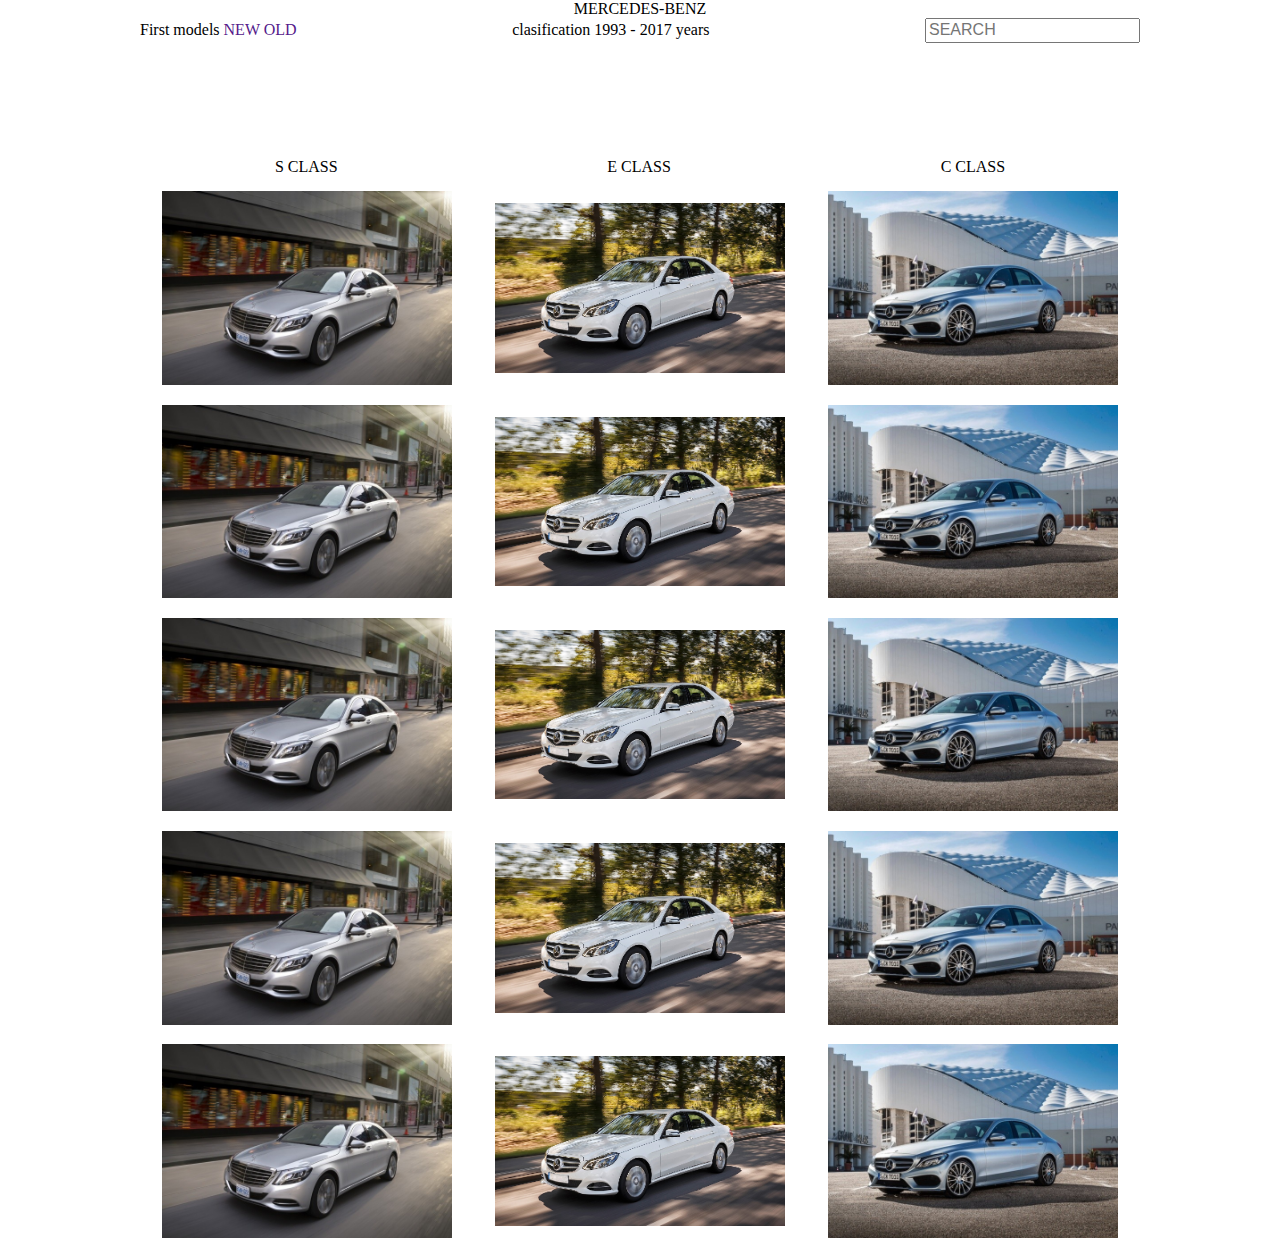
==== index.html @ c1df111f "first push" ====
<!DOCTYPE html>
<html lang="en">
<head>
    <meta charset="UTF-8">
    <title>Mercedes-Benz Gallery</title>

    <link rel="stylesheet" href="CSS/style.css">
    <link rel="stylesheet" href="CSS/Normalize.css">

</head>
<body>

<header class="header">
    <span class="text-mercrdes">MERCEDES-BENZ</span>

    <div class="navigation">
        <div class="sorting">First models
            <a href="">NEW</a>
            <a href="">OLD</a>
        </div>

        <span>clasification 1993 - 2017 years</span>

        <form class="search">
        <input placeholder="SEARCH" type="search">
        </form>
    </div>

</header>

<div class="all_generations">

    <div class="classes">
        <span>S CLASS</span>
        <span>E CLASS</span>
        <span>C CLASS</span>
    </div>

    <div class="first">
        <!--<span>fist generation</span>-->
        <span class="s-class">
            <img class="picture" src="IMG/s-class.jpg">
        </span>

        <span class="e-class">
            <img class="picture" src="IMG/e-class.jpg">
        </span>

        <span class="c-class">
            <img class="picture" src="IMG/c-class.jpg">
        </span>
    </div>

    <div class="second">
        <!--<span>second generation</span>-->
        <span class="s-class">
            <img class="picture" src="IMG/s-class.jpg">
        </span>

        <span class="e-class">
            <img class="picture" src="IMG/e-class.jpg">
        </span>

        <span class="c-class">
            <img class="picture" src="IMG/c-class.jpg">
        </span>
    </div>

    <div class="third">
        <!--<span>third generation</span>-->
        <span class="s-class">
            <img class="picture" src="IMG/s-class.jpg">
        </span>

        <span class="e-class">
            <img class="picture" src="IMG/e-class.jpg">
        </span>

        <span class="c-class">
            <img class="picture" src="IMG/c-class.jpg">
        </span>
    </div>

    <div class="fourth">
        <!--<span>fourth generation</span>-->
        <span class="s-class">
            <img class="picture" src="IMG/s-class.jpg">
        </span>

        <span class="e-class">
            <img class="picture" src="IMG/e-class.jpg">
        </span>

        <span class="c-class">
            <img class="picture" src="IMG/c-class.jpg">
        </span>
    </div>

    <div class="fifth">
        <!--<span>fifth generation</span>-->
        <span class="s-class">
            <img class="picture" src="IMG/s-class.jpg">
        </span>

        <span class="e-class">
            <img class="picture" src="IMG/e-class.jpg">
        </span>

        <span class="c-class">
            <img class="picture" src="IMG/c-class.jpg">
        </span>
    </div>


</div>

</body>
</html>
---- CSS/style.css ----
.header{
    height: 150px;
    display: flex;
    flex-flow: column wrap;
    align-items: center;

}

.navigation {
    width: 1000px;
    display: flex;
    flex-wrap: wrap;
    align-items: center;
    justify-content: space-between;
}
.all_generations{

    height: 1100px;
    display: flex;
    flex-flow: column wrap;
    align-items: center;
    justify-content: space-around;

}

.first, .second, .third, .fourth, .fifth, .classes {
    width: 1000px;

    display: flex;
    align-items: center;
    justify-content: space-around;

}


.picture {
    width: 290px;
}
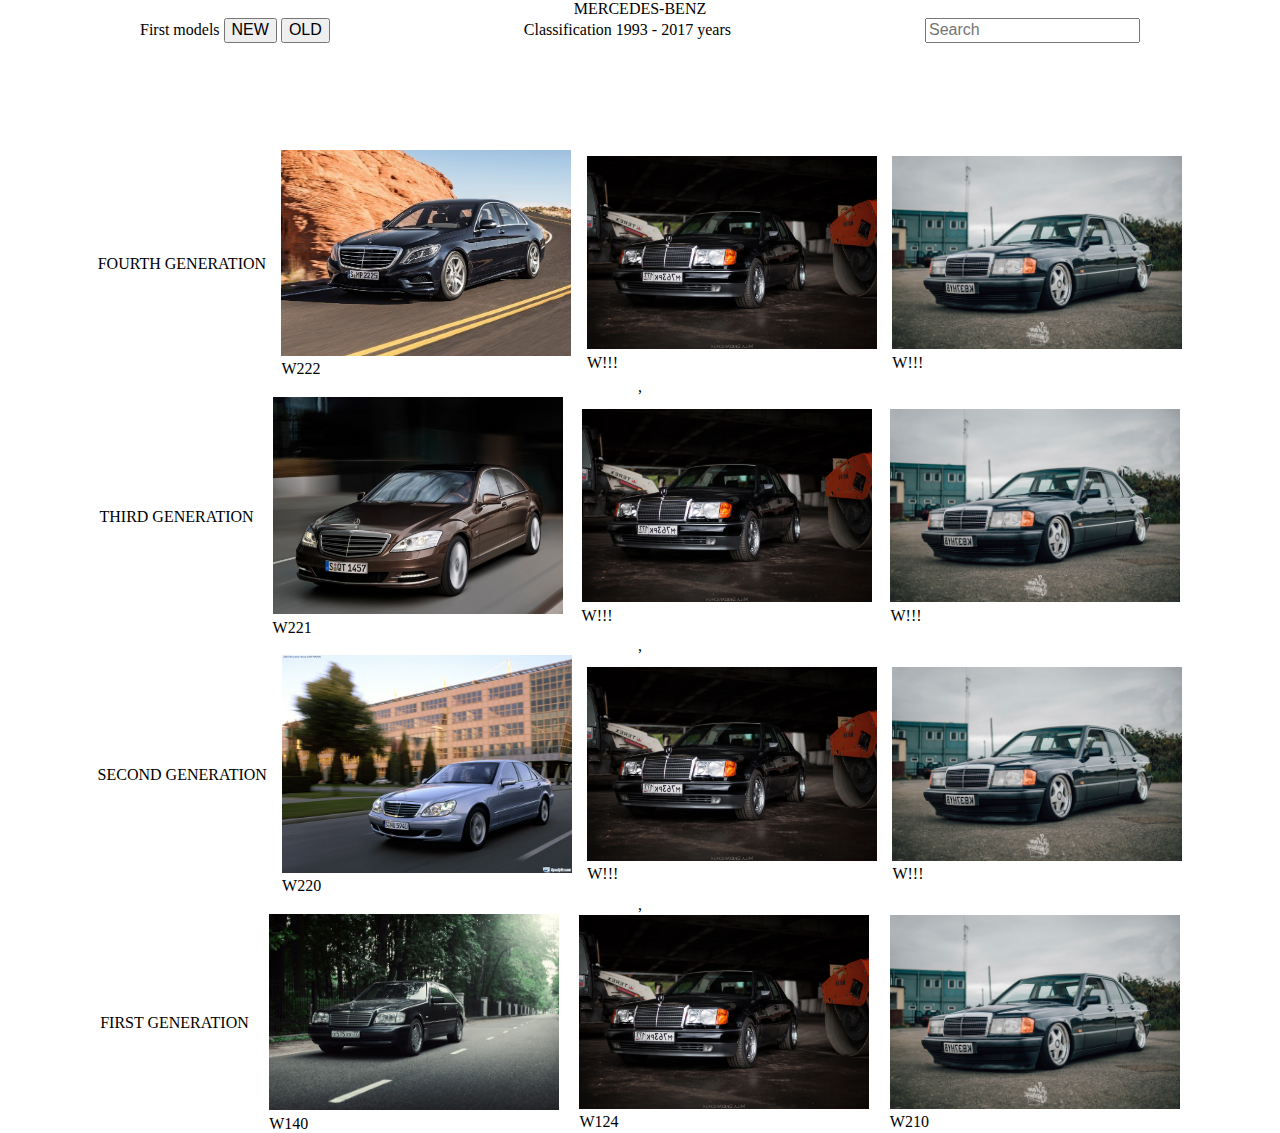
==== commit 7639a8ff: "sort works" ====
--- a/index.html
+++ b/index.html
@@ -11,108 +11,30 @@
 <body>
 
 <header class="header">
-    <span class="text-mercrdes">MERCEDES-BENZ</span>
+    <span class="text-mercedes">MERCEDES-BENZ</span>
 
     <div class="navigation">
         <div class="sorting">First models
-            <a href="">NEW</a>
-            <a href="">OLD</a>
+            <button data-type="new">NEW</button>
+            <button data-type="old">OLD</button>
         </div>
 
-        <span>clasification 1993 - 2017 years</span>
+        <span>Classification 1993 - 2017 years</span>
 
         <form class="search">
-        <input placeholder="SEARCH" type="search">
+                <input id="search" type="text" placeholder="Search">
+
         </form>
     </div>
 
 </header>
 
-<div class="all_generations">
-
-    <div class="classes">
-        <span>S CLASS</span>
-        <span>E CLASS</span>
-        <span>C CLASS</span>
-    </div>
-
-    <div class="first">
-        <!--<span>fist generation</span>-->
-        <span class="s-class">
-            <img class="picture" src="IMG/s-class.jpg">
-        </span>
-
-        <span class="e-class">
-            <img class="picture" src="IMG/e-class.jpg">
-        </span>
-
-        <span class="c-class">
-            <img class="picture" src="IMG/c-class.jpg">
-        </span>
-    </div>
-
-    <div class="second">
-        <!--<span>second generation</span>-->
-        <span class="s-class">
-            <img class="picture" src="IMG/s-class.jpg">
-        </span>
-
-        <span class="e-class">
-            <img class="picture" src="IMG/e-class.jpg">
-        </span>
-
-        <span class="c-class">
-            <img class="picture" src="IMG/c-class.jpg">
-        </span>
-    </div>
-
-    <div class="third">
-        <!--<span>third generation</span>-->
-        <span class="s-class">
-            <img class="picture" src="IMG/s-class.jpg">
-        </span>
-
-        <span class="e-class">
-            <img class="picture" src="IMG/e-class.jpg">
-        </span>
-
-        <span class="c-class">
-            <img class="picture" src="IMG/c-class.jpg">
-        </span>
-    </div>
-
-    <div class="fourth">
-        <!--<span>fourth generation</span>-->
-        <span class="s-class">
-            <img class="picture" src="IMG/s-class.jpg">
-        </span>
-
-        <span class="e-class">
-            <img class="picture" src="IMG/e-class.jpg">
-        </span>
-
-        <span class="c-class">
-            <img class="picture" src="IMG/c-class.jpg">
-        </span>
-    </div>
-
-    <div class="fifth">
-        <!--<span>fifth generation</span>-->
-        <span class="s-class">
-            <img class="picture" src="IMG/s-class.jpg">
-        </span>
-
-        <span class="e-class">
-            <img class="picture" src="IMG/e-class.jpg">
-        </span>
-
-        <span class="c-class">
-            <img class="picture" src="IMG/c-class.jpg">
-        </span>
-    </div>
-
+<div id="all_generations" >
 
 </div>
 
+<script src="TEST/test.js"></script>
+
 </body>
-</html>+</html>
+
--- a/CSS/style.css
+++ b/CSS/style.css
@@ -13,9 +13,9 @@
     align-items: center;
     justify-content: space-between;
 }
-.all_generations{
+#all_generations{
 
-    height: 1100px;
+    height: auto;
     display: flex;
     flex-flow: column wrap;
     align-items: center;
@@ -23,9 +23,8 @@
 
 }
 
-.first, .second, .third, .fourth, .fifth, .classes {
-    width: 1000px;
-
+.generation {
+    width: 1100px;
     display: flex;
     align-items: center;
     justify-content: space-around;
